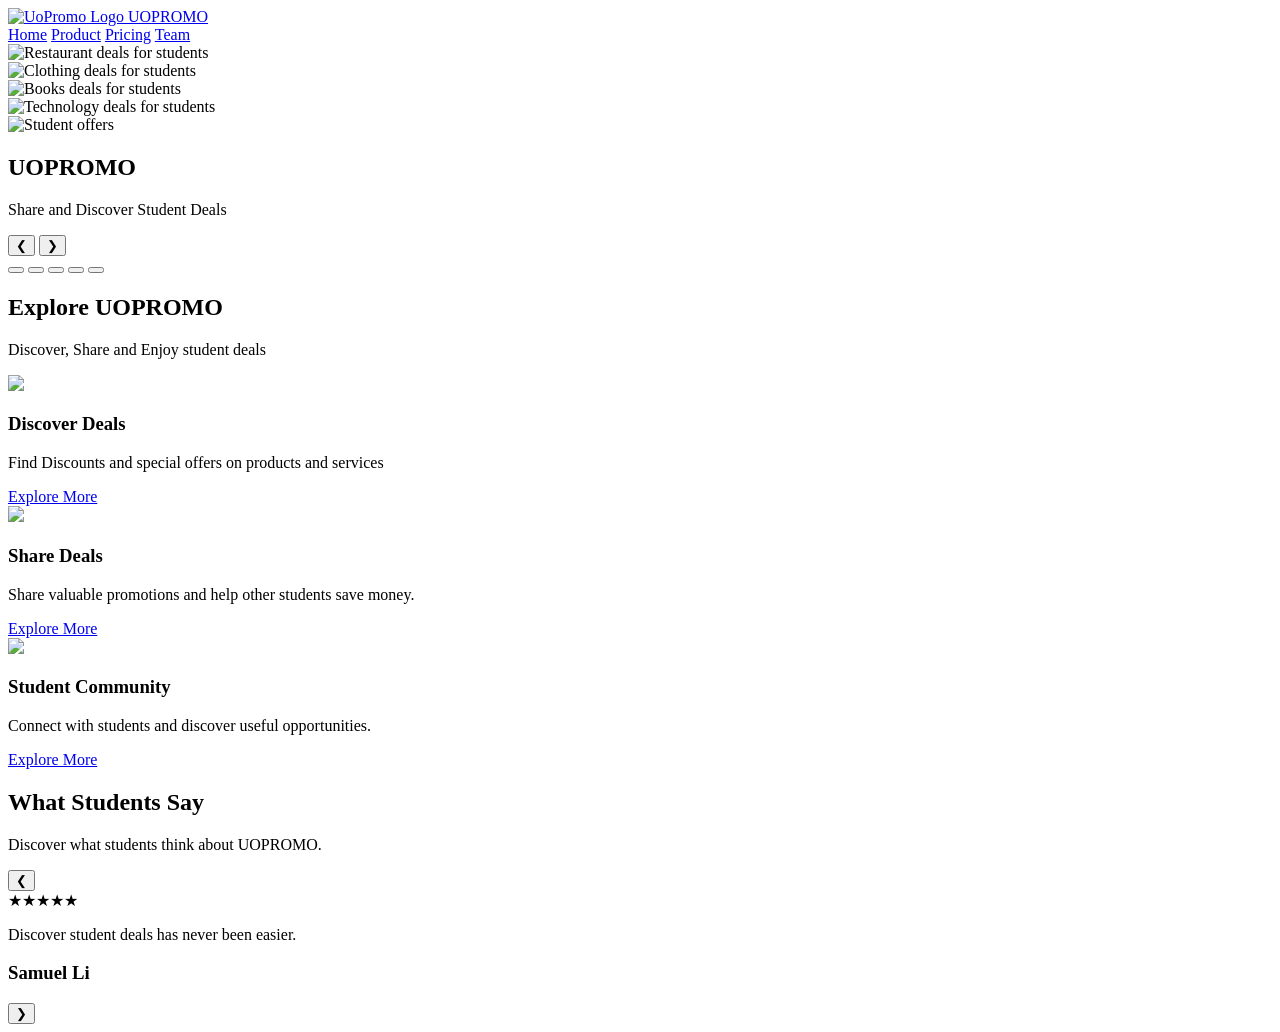
==== main/index.html @ cc0282a9 "Add closing html tag to index.html" ====
<!DOCTYPE html>
<html lang="en">
<head>
  <meta charset="UTF-8">
  <meta name="viewport" content="width=device-width, initial-scale=1.0">
  <meta name="description" content="">
  <title>UoPromo-Home</title>
  <link rel="stylesheet" href="style.css">
</head>
<body>
    <header>
      <a class="brand" href="index.html" aria-label="UOPROMO home">
      <img src="asset/icons/coin_icon.png" alt="UoPromo Logo" class="brand-logo">
      <span>UO<span class="brand-accent">PROMO</span></span>
      </a>
      <nav>
        <a href="index.html">Home</a>
        <a href="product.html">Product</a>
        <a href="pricing.html">Pricing</a>
        <a href="team.html">Team</a>
      </nav>
    </header>

<main>
    <!-- Carousel-slides -->
<section class="hero" id="hero">
       
      <div class="carousel-slide active">
        <img src="assets/images/restaurant.jpg" alt="Restaurant deals for students">
      </div>

        <div class="carousel-slide">
        <img src="assets/images/clothes.jpg" alt="Clothing deals for students">
      </div>

       <div class="carousel-slide">
        <img src="assets/images/bookstore.jpg" alt="Books deals for students">
      </div>

       <div class="carousel-slide">
        <img src="assets/images/tech.jpg" alt="Technology deals for students">
      </div>

      <div class="carousel-slide">
        <img src="assets/images/images.jpg" alt="Student offers">
      </div>

       <div class="hero-content">
         <h1>UOPROMO</h1>
         <p>Share and Discover Student Deals</p>
       </div>

      <button class="carousel-control prev" type="button" aria-label="Previous image">&#10094;</button>
      <button class="carousel-control next" type="button" aria-label="Previous image">&#10095;</button>

       <div class="carousel-indicators">
         <button class="active" aria-label="Show image 1"></button>
         <button aria-label="Show image 2"></button>
         <button aria-label="Show image 3"></button>
         <button aria-label="Show image 4"></button>
         <button aria-label="Show image 5"></button>
       </div>      
</section>

      <!-- Card-service & button -->
<section class="services" id="features">

        <div class="section-heading">
          <h2>Explore UOPROMO</h2>
          <p>Discover, Share and Enjoy student deals</p>
        </div>

        <div class="service-container">

          <!-- Card 1  -->
        <article class="service-card">
          <img src="assets/images/jpg alt="">

          <div class="card-content">
            <h3> Discover Deals</h3>
            <p>Find Discounts and special offers on products and services</p>
            <a href="product.html" class="explore-btn">Explore More</a>
          </div>
        </article>

          <!-- Card 2 -->
          <article class="service-card">
          <img src="assets/images/jpg alt="">

          <div class="card-content">
            <h3> Share Deals</h3>
            <p>Share valuable promotions and help other students save money.</p>
            <a href="product.html" class="explore-btn">Explore More</a>
          </div>
        </article>

          <!-- Card 3 -->
          <article class="service-card">
          <img src="assets/images/jpg alt="">

          <div class="card-content">
            <h3> Student Community</h3>
            <p>Connect with students and discover useful opportunities.</p>
            <a href="product.html" class="explore-btn">Explore More</a>
          </div>
        </article>     
</section>

      <!-- Reviews -->
<section class="reviews" id="reviews">

  <div class="section-heading">
    <h2>What Students Say</h2>
    <p>Discover what students think about UOPROMO.</p>
  </div>

  <div class="review-carousel">

    <button class="review-arrow" id="prev-review" aria-label="Previous review">&#10094;</button>
    <article class="review-card" aria-live="polite">
      <div class="stars" id="review-stars">★★★★★</div>
      <p id="review-text"> Discover student deals has never been easier.</p>
      <h3 id="review-author">Samuel Li</h3>
    </article>

    <button class="review-arrow" id="next-review" aria-label="Next review">&#10095;</button>
  </div>
</section>
</main>
    
</body>
</html>
---- main/style.css ----
/* Pricing Page */
/* Product Page */
/* Meet the Team */
/* Homepage */
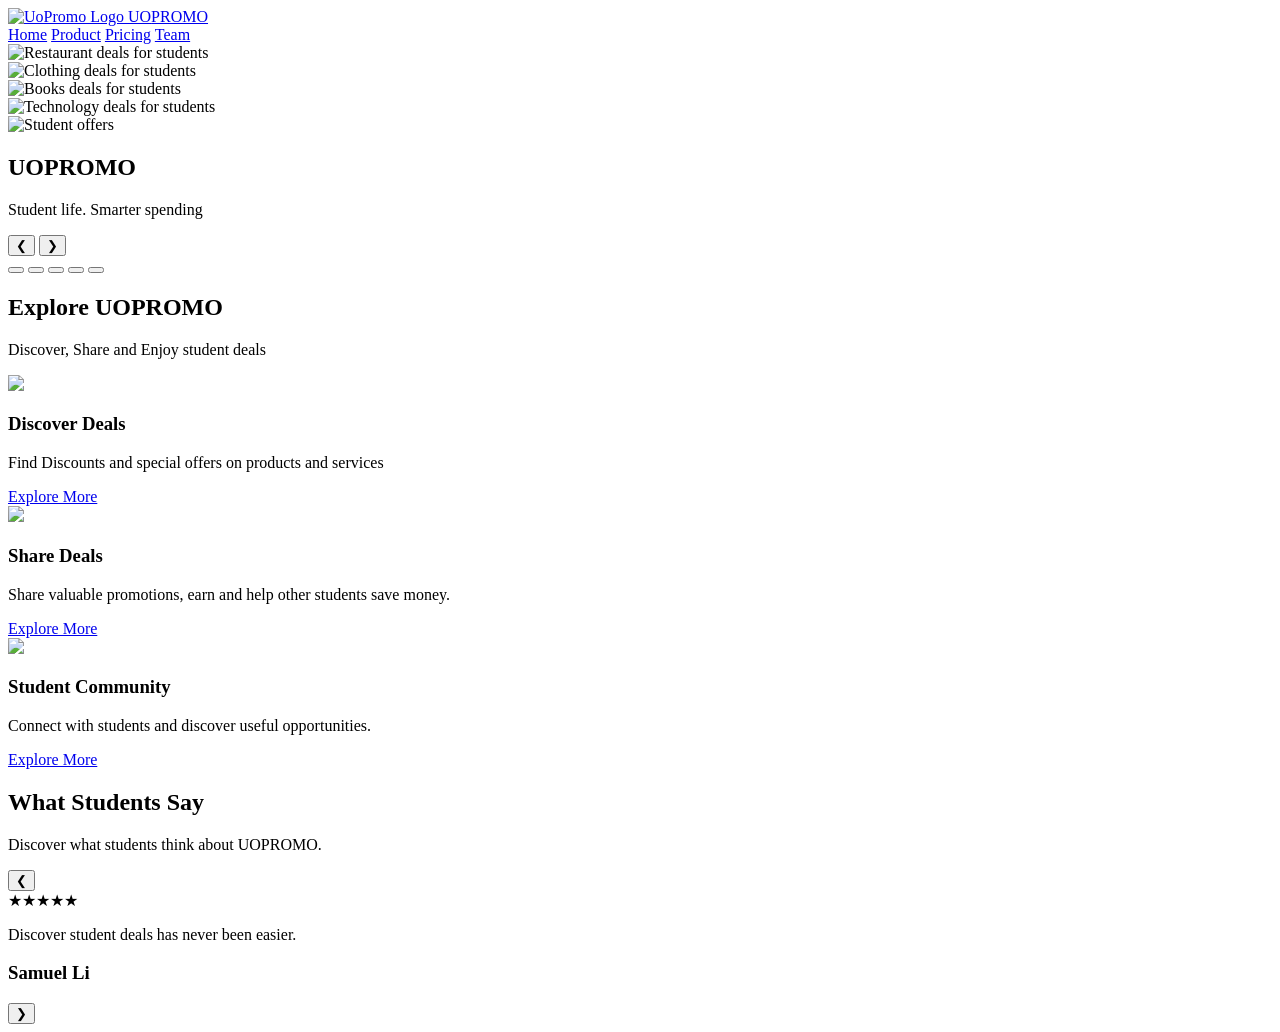
==== commit f0c7821c: "Update promotional text in index.html" ====
--- a/main/index.html
+++ b/main/index.html
@@ -47,7 +47,7 @@
 
        <div class="hero-content">
          <h1>UOPROMO</h1>
-         <p>Share and Discover Student Deals</p>
+         <p>Student life. Smarter spending</p>
        </div>
 
       <button class="carousel-control prev" type="button" aria-label="Previous image">&#10094;</button>
@@ -89,7 +89,7 @@
 
           <div class="card-content">
             <h3> Share Deals</h3>
-            <p>Share valuable promotions and help other students save money.</p>
+            <p>Share valuable promotions, earn and help other students save money.</p>
             <a href="product.html" class="explore-btn">Explore More</a>
           </div>
         </article>
@@ -127,6 +127,7 @@
   </div>
 </section>
 </main>
-    
+
+<script src="script.js"></script>
 </body>
 </html>
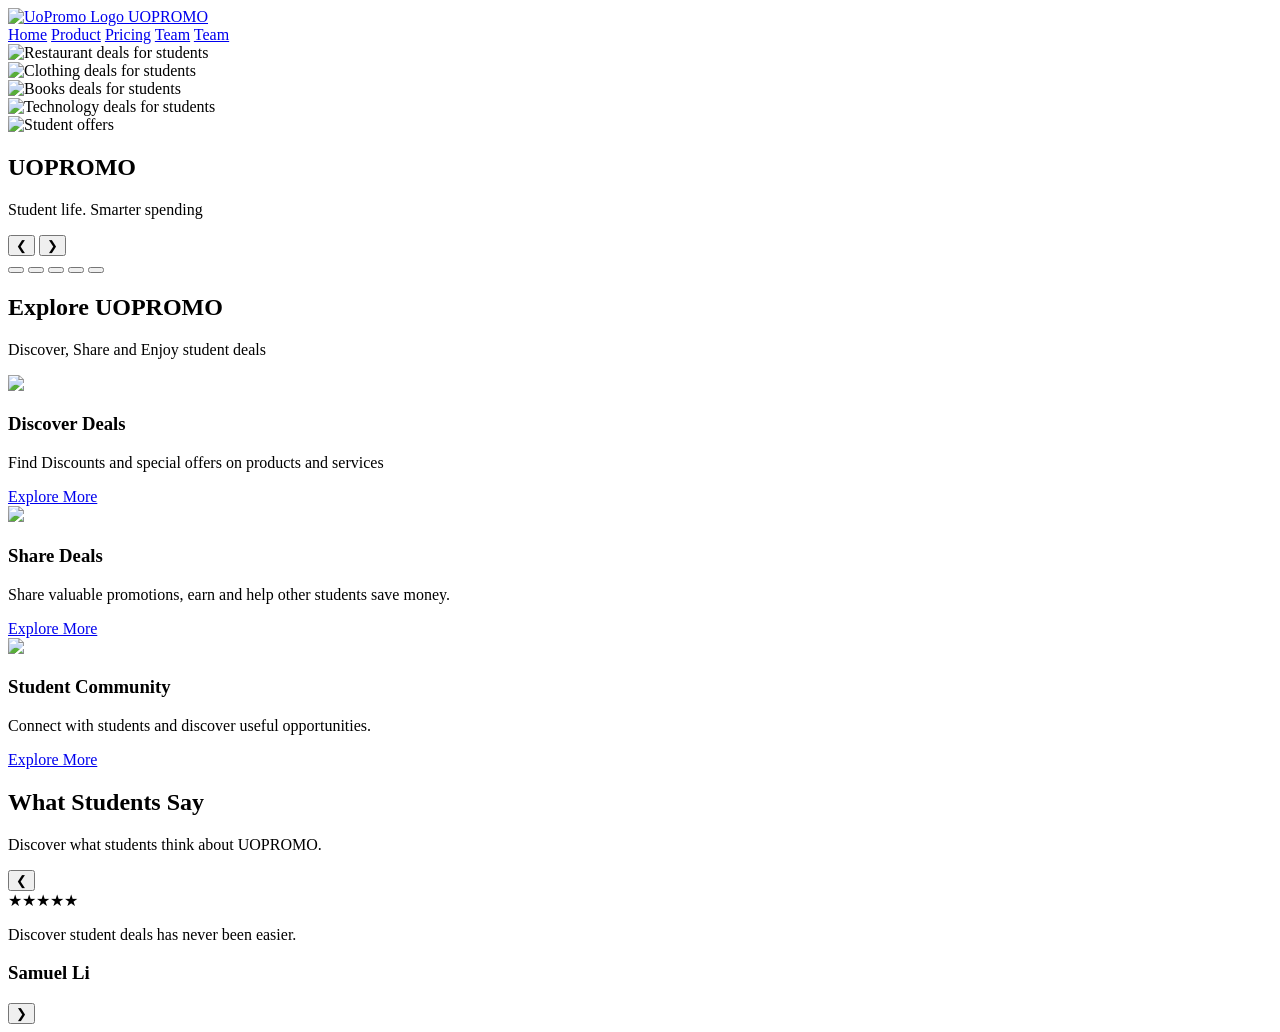
==== commit cab0b2c7: "Add link to features page in navigation" ====
--- a/main/index.html
+++ b/main/index.html
@@ -18,6 +18,8 @@
         <a href="product.html">Product</a>
         <a href="pricing.html">Pricing</a>
         <a href="team.html">Team</a>
+        <a href="features.html">Team</a>
+        
       </nav>
     </header>
 
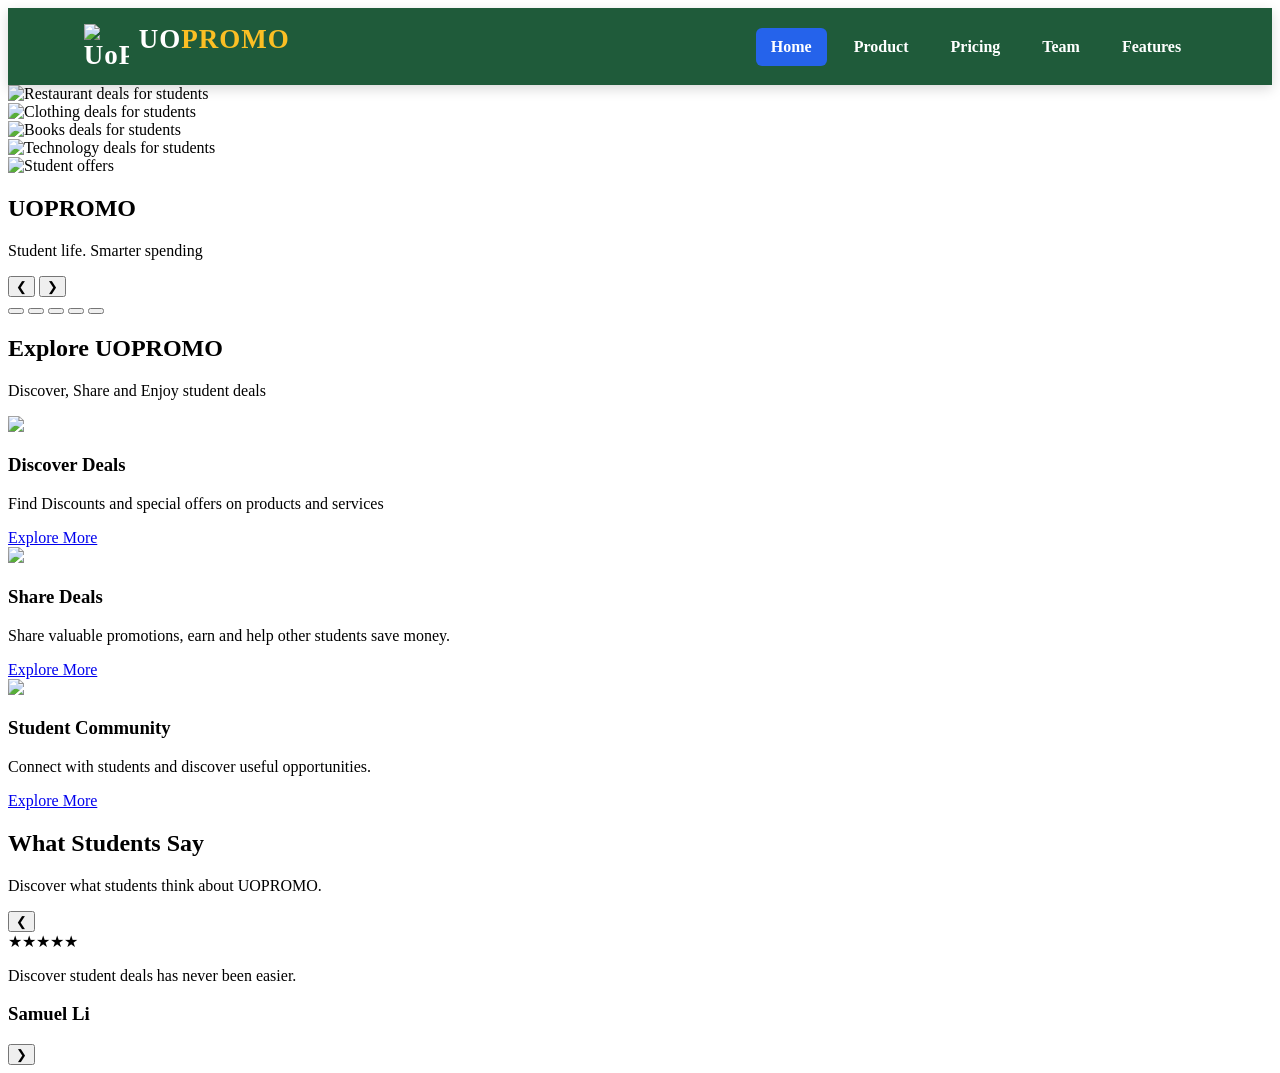
==== commit 302e97c4: "Update link text from 'Team' to 'Features'" ====
--- a/main/index.html
+++ b/main/index.html
@@ -18,7 +18,7 @@
         <a href="product.html">Product</a>
         <a href="pricing.html">Pricing</a>
         <a href="team.html">Team</a>
-        <a href="features.html">Team</a>
+        <a href="features.html">Features</a>
         
       </nav>
     </header>
--- a/main/style.css
+++ b/main/style.css
@@ -1,4 +1,93 @@
+/* Homepage */
+header{
+  display:flex;
+  justify-content:space-between;
+  align-items:center;
+  padding:16px 6%;
+  background-color:#1F5B3A;
+  box-shadow: 0 4px 12px rgba(0,0,0,0.15);
+  position:relative;
+  z-index: 100;
+}
+
+.brand{
+  display:flex;
+  align-center: center;
+  gap: 10px;
+  text-decoration: none;
+  font-size: 27px;
+  font-weight: 800;
+  letter-spacing: 1px;
+  color: #ffffff;
+}
+
+.brand-logo{
+  width: 45px;
+  height: 45px;
+  object-fit: contain;
+  transition: transform 0.3s ease;
+}
+
+.brand:hover .brand-logo{
+  transform: rotate(-10deg) scale(1.1);
+}
+
+.brand-accent{
+  color:#fbbf24;
+}
+
+header nav{
+  display: flex;
+  align-items: center;
+  gap: 12px;
+}
+
+header nav a{
+  color:#ffffff;
+  text-decoration: none;
+  font-size:16px;
+  font-weight: 600;
+  padding: 10px 15px;
+  border-radius: 6px;
+  transition: background-color 0.3s ease, color 0.3s ease;
+}
+
+header nav a:hover{
+  background-color: #8DB596;
+  color: #172554;
+}
+
+header nav a[href="index.html"]{
+  background-color: #2563eb;
+  color:#ffffff;
+}
+
+@media (max-width:600px) {
+  header{
+    flex-direction: column;
+    gap: 15px;
+    padding: 16px 4%;
+}
+
+  .brand{
+    font-size: 16px;
+  }
+
+  .header nav{
+    justify-content: center;
+    flex-wrap: wrap;
+    gap: 5px;
+  }
+
+  header nav a{
+    font-size: 14px;
+    padding: 8px 10px;
+  }
+}
+  
+
+
+
 /* Pricing Page */
 /* Product Page */
 /* Meet the Team */
-/* Homepage */
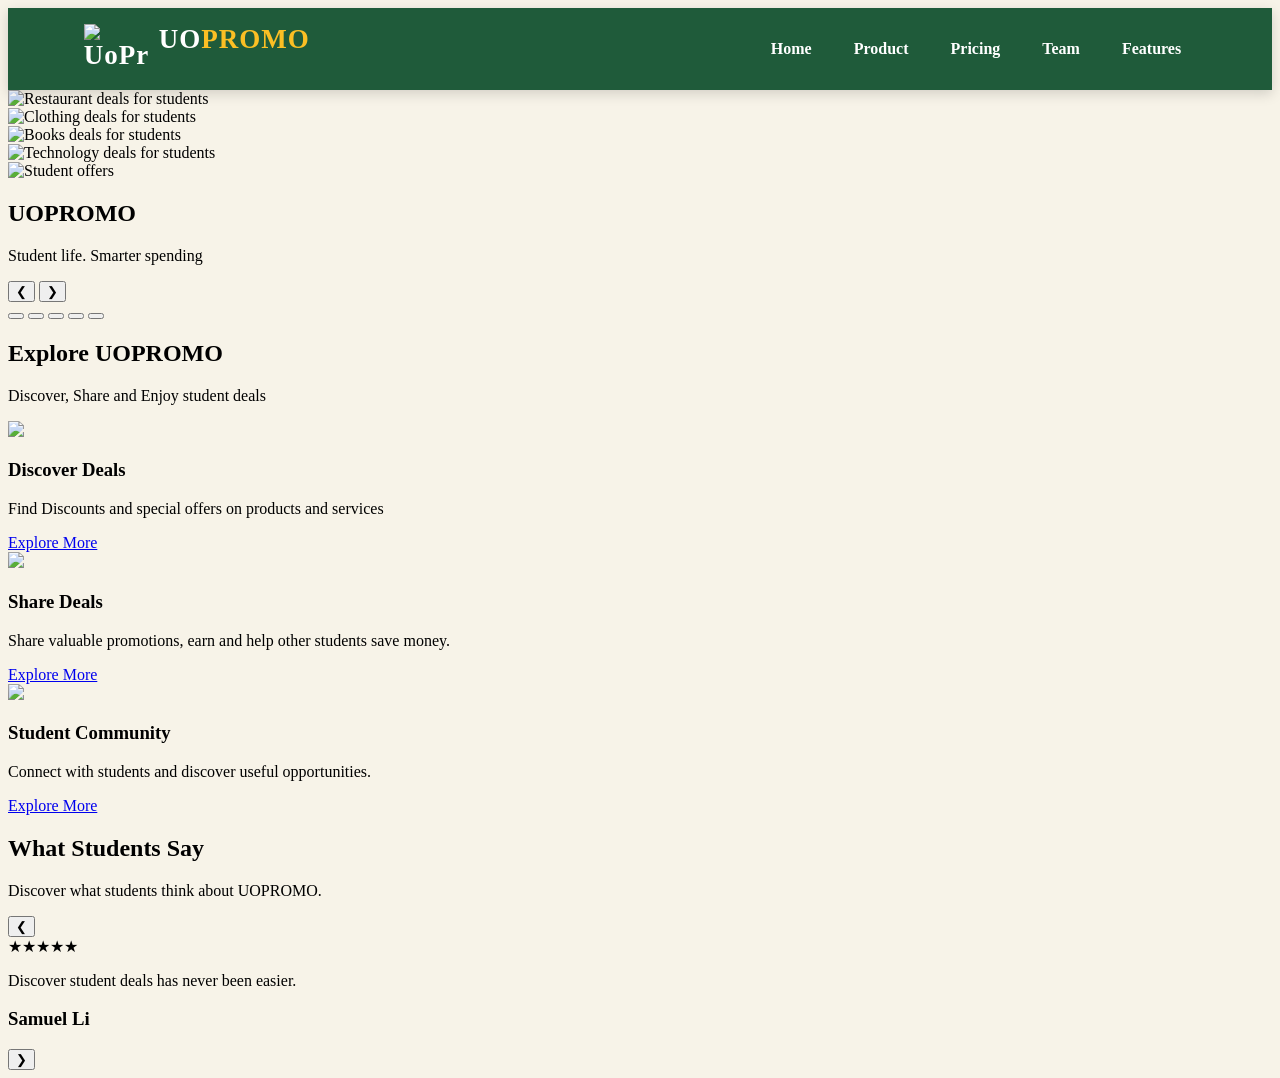
==== commit a9165836: "Fix logo image path in index.html" ====
--- a/main/index.html
+++ b/main/index.html
@@ -10,7 +10,7 @@
 <body>
     <header>
       <a class="brand" href="index.html" aria-label="UOPROMO home">
-      <img src="asset/icons/coin_icon.png" alt="UoPromo Logo" class="brand-logo">
+      <img src="assets/logo/uopromo_logo_coin_hero.png" alt="UoPromo Logo" class="brand-logo">
       <span>UO<span class="brand-accent">PROMO</span></span>
       </a>
       <nav>
--- a/main/style.css
+++ b/main/style.css
@@ -22,8 +22,8 @@
 }
 
 .brand-logo{
-  width: 45px;
-  height: 45px;
+  width: 65px;
+  height: 50px;
   object-fit: contain;
   transition: transform 0.3s ease;
 }
@@ -58,7 +58,6 @@
 }
 
 header nav a[href="index.html"]{
-  background-color: #2563eb;
   color:#ffffff;
 }
 
@@ -91,3 +90,7 @@
 /* Pricing Page */
 /* Product Page */
 /* Meet the Team */
+/* Features Page */
+html{
+background-color: #F7F3E8  
+}
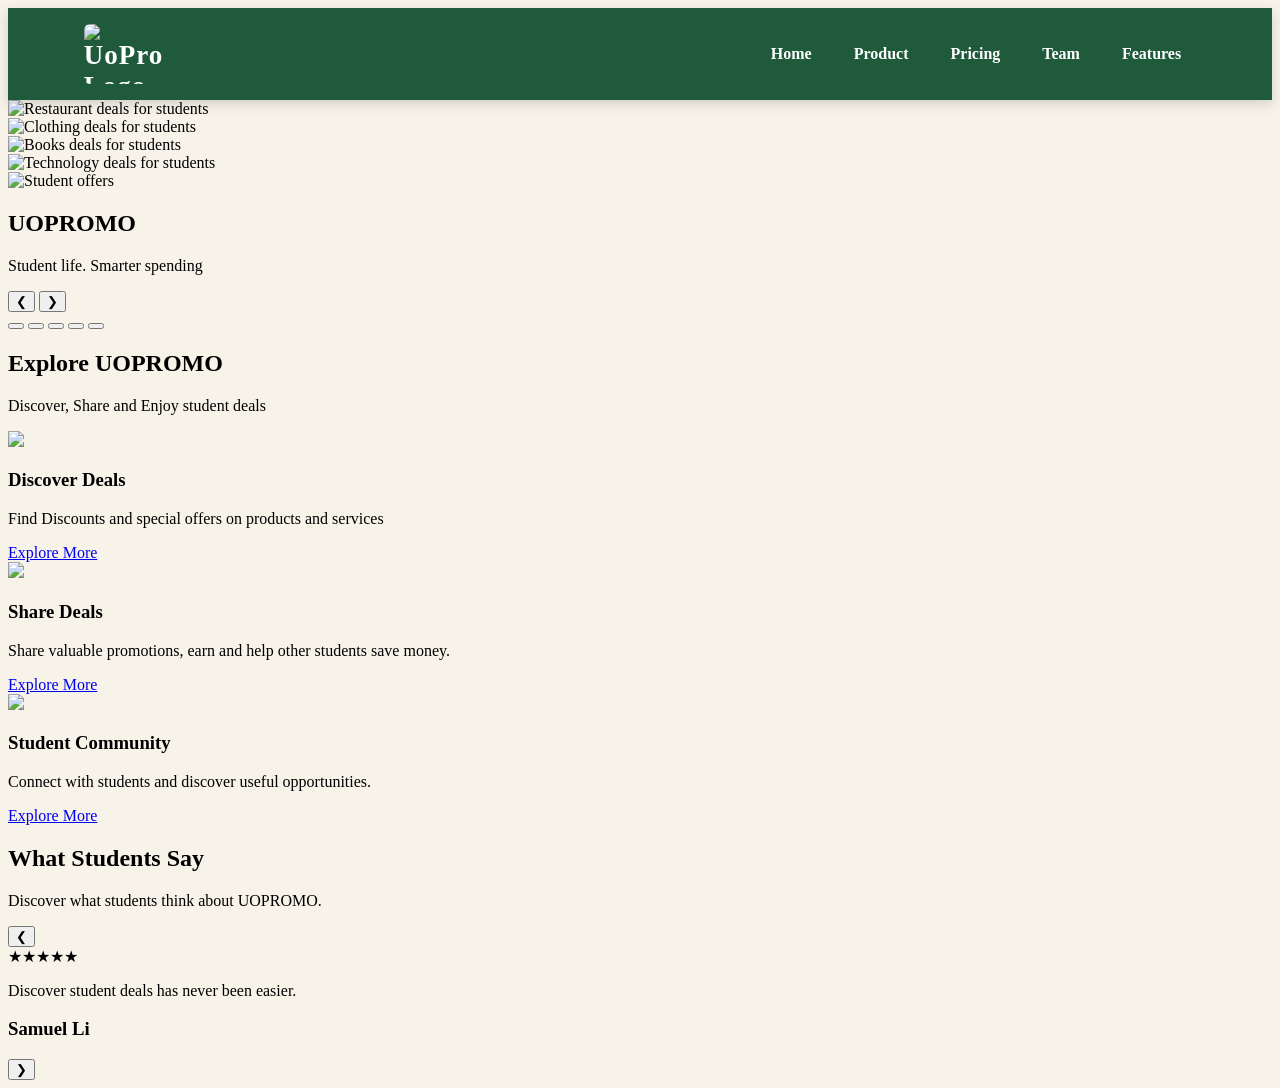
==== commit 7fa6de5a: "Fix HTML structure for brand logo span" ====
--- a/main/index.html
+++ b/main/index.html
@@ -11,7 +11,7 @@
     <header>
       <a class="brand" href="index.html" aria-label="UOPROMO home">
       <img src="assets/logo/uopromo_logo_coin_hero.png" alt="UoPromo Logo" class="brand-logo">
-      <span>UO<span class="brand-accent">PROMO</span></span>
+     
       </a>
       <nav>
         <a href="index.html">Home</a>
--- a/main/style.css
+++ b/main/style.css
@@ -22,10 +22,11 @@
 }
 
 .brand-logo{
-  width: 65px;
-  height: 50px;
+  width: 80px;
+  height: 60px;
   object-fit: contain;
   transition: transform 0.3s ease;
+  border-radius: 6px;
 }
 
 .brand:hover .brand-logo{
